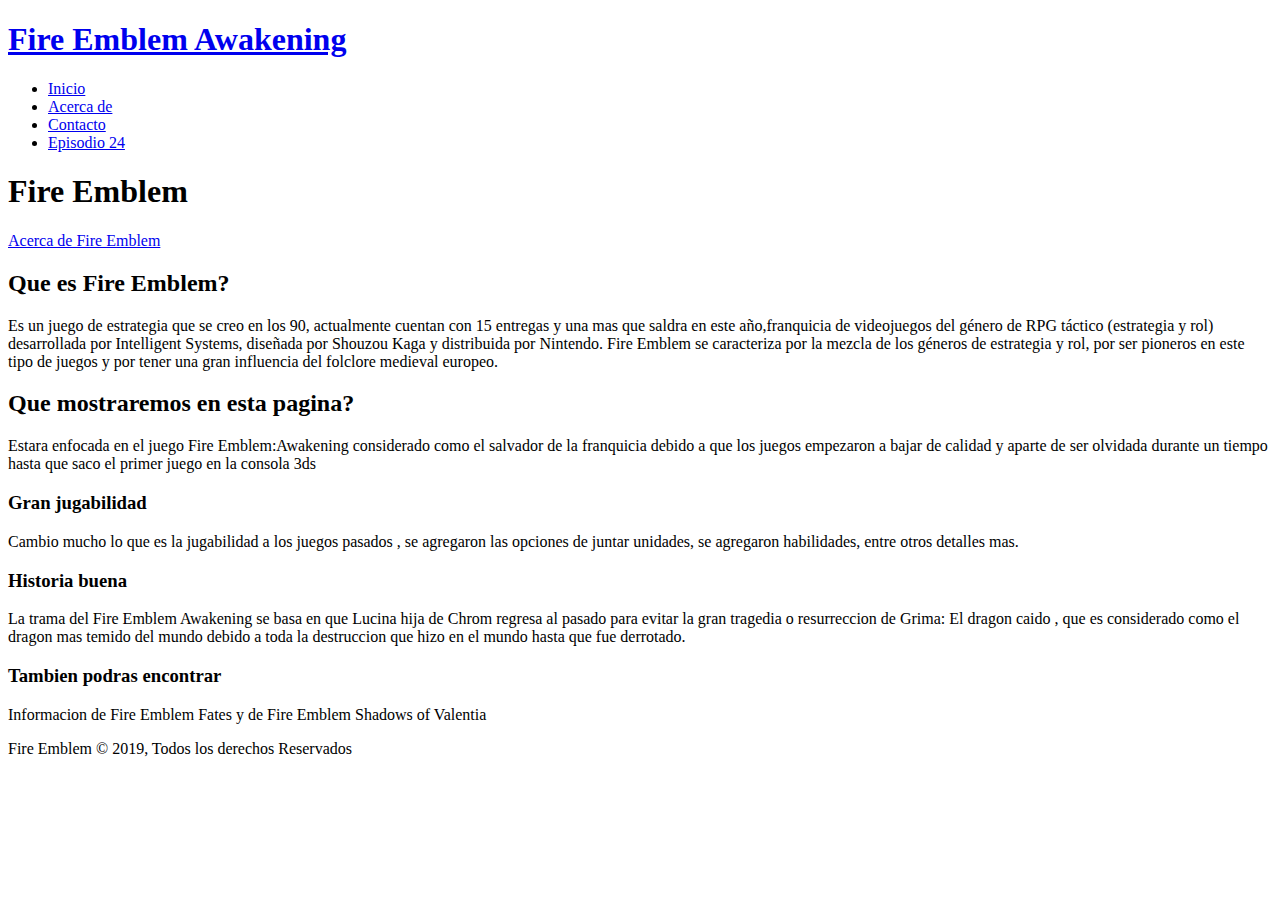
==== index.html @ 0f6c47e6 "Add files via upload" ====
<!--Paso 1-->
<!DOCTYPE html>
<html lang="en">
<head>
  <meta charset="UTF-8">
  <meta name="viewport" content="width=device-width, initial-scale=1.0">
  <meta http-equiv="X-UA-Compatible" content="ie=edge">
  <meta name="description" content="FIME Educación Técnica">
  <meta name="keywords" content="university, facultad, ingenieria, mecanica, electrica">
  <title>Fire Emblem:Awakening</title>
  <link rel="stylesheet" href="https://use.fontawesome.com/releases/v5.7.2/css/all.css" integrity="sha384-fnmOCqbTlWIlj8LyTjo7mOUStjsKC4pOpQbqyi7RrhN7udi9RwhKkMHpvLbHG9Sr" crossorigin="anonymous">
  <link rel="stylesheet" type="text/css" href="/css/styles.css">
</head>
<body>
  <header>
<!-- Paso 2-->
  <nav id="navbar">
    <div class="container">
      <h1 class="logo" title="Fire Emblem Awakening"><a href="/index.html">Fire Emblem Awakening</a></h1>
      <ul>
        <li><a class="current" href="/index.html">Inicio</a></li>
        <li><a href="/about.html">Acerca de</a></li>
        <li><a href="/about.html">Contacto</a></li>
        <li><a href="/Episodio 24.html">Episodio 24</a></li>
      
      </ul>
    </div>
  </nav>

  <!--Paso 4 -->
    <div id="welcome">
      <div class="container">
        <div class="welcome-content">
          <h1>
            <span class="text-primary"></span>Fire Emblem
          </h1>

          <a href="about.html" class="btn">Acerca de Fire Emblem</a>
        </div>
      </div>
    </div>
    <!--/* PASO 7 : se deben juntar ambas secionnes de lo contrario se crean 2 en dos dif espacios y no quedan juntas-->
    <section id="home-info" class="bg-dark">

        <div class="info-content">
          <h2>
            <span class="text-primary">Que es Fire Emblem?</span>
          </h2>
          <p>Es un juego de estrategia que se creo en los 90, actualmente cuentan con 15 entregas y una mas que saldra en este año,franquicia de videojuegos del género de RPG táctico (estrategia y rol) desarrollada por Intelligent Systems, diseñada por Shouzou Kaga y distribuida por Nintendo. Fire Emblem se caracteriza por la mezcla de los géneros de estrategia y rol, por ser pioneros en este tipo de juegos y por tener una gran influencia del folclore medieval europeo.</p>

        </div>


      <section id="home-info" class="bg-dark">

          <div class="info-content2">
            <h2>
              <span class="text-primary">Que mostraremos en esta pagina?</span>
            </h2>
            <p>Estara enfocada en el juego Fire Emblem:Awakening considerado como el salvador de la franquicia debido a que los juegos empezaron a bajar de calidad y aparte de ser olvidada durante un tiempo hasta que saco el primer juego en la consola 3ds</p>

          </div>
        </section>
      <!-- Paso 10 -->
        <section id="features">
          <div class="box bg-light">
            <i class="fas fa-university fa-3x"></i>
            <h3>Gran jugabilidad</h3>
            <p>Cambio mucho lo que es la jugabilidad a los juegos pasados , se agregaron las opciones de juntar unidades, se agregaron habilidades, entre otros detalles mas.</p>
          </div>
          <div class="box bg-primary">
            <i class="fab fa-angellist fa-3x"></i>
            <h3>Historia buena</h3>
            <p>La trama del Fire Emblem Awakening se basa en que Lucina hija de Chrom regresa al pasado para evitar la gran tragedia o resurreccion de Grima: El dragon caido , que es considerado como el dragon mas temido del mundo debido a toda la destruccion que hizo en el mundo hasta que fue derrotado.</p>
          </div>
          <div class="box bg-light">
            <i class="fas fa-bolt fa-3x"></i>
            <h3>Tambien podras encontrar</h3>
            <p>Informacion de Fire Emblem Fates y de Fire Emblem Shadows of Valentia</p>
          </div>
        </section>
      <!-- PASO 12-->
        <div class="clr"></div>
        <footer id="main-footer">
          <p>Fire Emblem &copy; 2019, Todos los derechos Reservados</p>
        </footer>
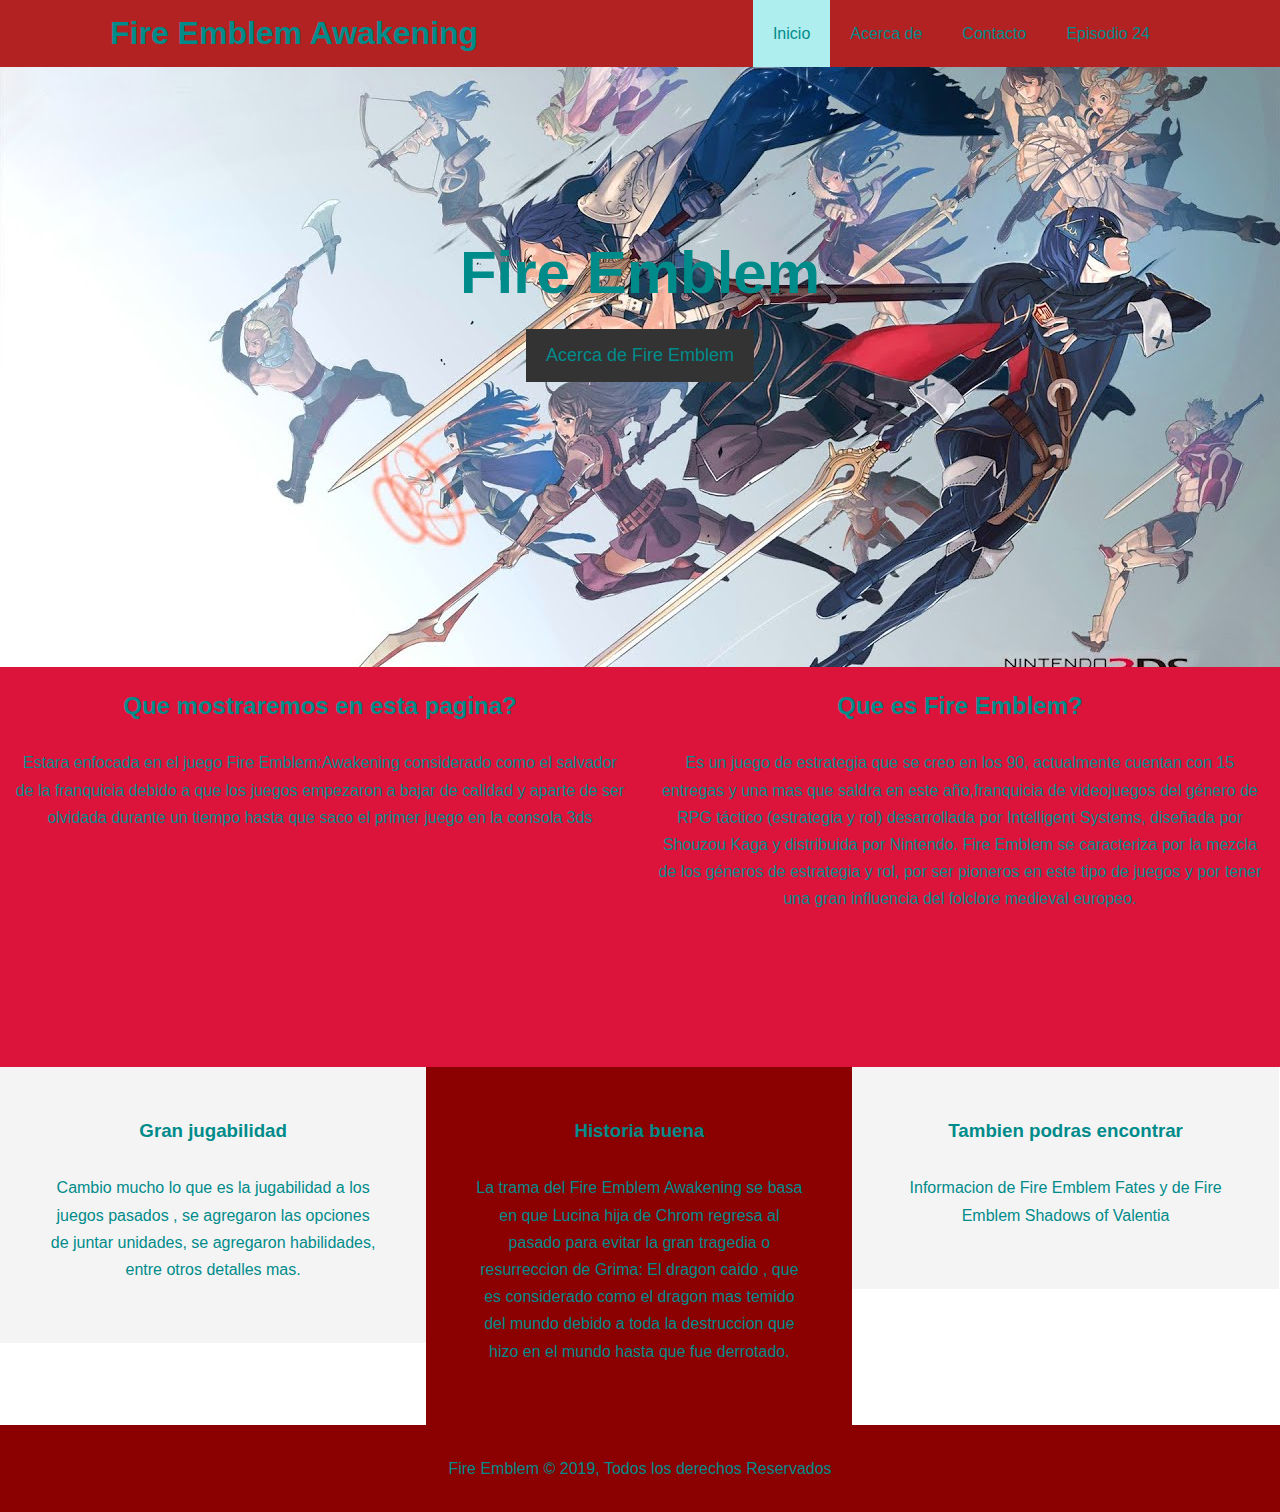
==== commit 0f1eb8ec: "Update index.html" ====
--- a/index.html
+++ b/index.html
@@ -9,7 +9,7 @@
   <meta name="keywords" content="university, facultad, ingenieria, mecanica, electrica">
   <title>Fire Emblem:Awakening</title>
   <link rel="stylesheet" href="https://use.fontawesome.com/releases/v5.7.2/css/all.css" integrity="sha384-fnmOCqbTlWIlj8LyTjo7mOUStjsKC4pOpQbqyi7RrhN7udi9RwhKkMHpvLbHG9Sr" crossorigin="anonymous">
-  <link rel="stylesheet" type="text/css" href="/css/styles.css">
+  <link rel="stylesheet" type="text/css" href="/CSS/styles.css">
 </head>
 <body>
   <header>
--- a/CSS/styles.css
+++ b/CSS/styles.css
@@ -0,0 +1,319 @@
+/* <!--Paso 3--> Reiniciar */
+* {
+  margin: 0;
+  padding: 0;
+  box-sizing: border-box;
+}
+
+b{
+  background: #8B0000;
+  color: #008B8B;
+}
+/* Estilo Menú */
+html, body {
+  font-family: 'Segoe UI', Tahoma, Geneva, Verdana, sans-serif;
+  line-height: 1.7em;
+}
+
+a {
+  color: #333;
+  text-decoration: none;
+}
+
+h1, h2, h3 {
+  padding-bottom: 20px;
+}
+
+p {
+  margin: 10px 0;
+}
+/* Clases Generales */
+
+/* container mantendrá el contenido centrado y con un máximo de ancho */
+.container {
+  margin: auto;
+  max-width: 1100px;
+  overflow: auto;
+  padding: 0 20px;
+
+}
+
+ /* Navbar  color de la barra */
+ #navbar { /* id */
+   background: #B22222;
+   color: #fff;
+   overflow: auto;
+ }
+
+#navbar a {
+  color: #008B8B;
+}
+
+#navbar h1 {
+  float: left;
+  padding-top: 20px;
+}
+
+#navbar ul {
+  list-style: none;
+  float: right;
+}
+
+#navbar ul li{
+  float: left;
+}
+
+#navbar ul li a {
+  display: block;
+  padding: 20px;
+  text-align: center;
+}
+
+#navbar ul li a:hover,
+#navbar ul li a.current {
+  border-color: #000080;
+  background: #AFEEEE;
+  color:  #008B8B;
+}
+
+
+
+/*------<!--Paso 5--> */
+.text-primary {  /*Clases*/
+  color:#008B8B;
+}
+
+.lead {
+  font-size: 20px;
+}
+
+.btn {
+  display: inline-block;
+  font-size: 18px;
+  color:  #008B8B;
+  background: #333;
+  padding: 13px 20px;
+  border: none;
+  cursor: pointer;
+}
+
+.btn:hover {
+  background: #AFEEEE;
+}
+
+
+/* Paso 6 Bienvenida */
+
+#welcome {
+  background: url('/imagenes/firemblem2.jpg') no-repeat center center/cover;
+  height: 600px;
+}
+
+#welcome .welcome-content {
+  color: #008B8B;
+  text-align: center;
+  padding-top: 170px;
+}
+
+#welcome .welcome-content h1 {
+  font-size: 60px;
+  line-height: 1.2em;
+}
+
+#welcome .welcome-content p {
+  padding-bottom: 20px;
+  line-height: 1.7em;
+}
+/*----- pASO 8 */
+.btn-light {
+  background: #f4f4f4;
+  color: #215b33;
+}
+
+.bg-dark {/* fondo de donde dice eduacion continua y demas*/
+  background: #DC143C;
+  color: #008B8B;
+}
+
+.bg-light {
+  background: #f4f4f4;
+  color:  #008B8B;
+}
+
+.bg-primary {
+  background: #8B0000;
+  color:  #008B8B;
+}
+/* PASO 9 Información Principal */
+
+#home-info { /* da mas espacio donde dice eduacion tecnica*/
+  height: 400px;
+}
+
+#home-info .info-content2 { /*imagen o texto al lado izquierdo*/
+float: left;
+width: 50%;
+height: 100%;
+text-align: center;
+padding: 25px 15px;
+overflow: hidden;
+}
+
+#home-info .info-content {
+  float: right;
+  width: 50%;
+  height: 100%;
+  text-align: center;
+  padding: 25px 15px;
+  overflow: hidden;
+}
+
+#home-info .info-content p {
+  padding-bottom: 30px
+}
+/*PASO 11*/
+.box {
+  float: left;
+  width: 33.3%;
+  padding: 50px;
+  text-align: center;
+}
+.box i {
+  margin-bottom: 10px;
+}
+/* PASO 13---*/
+.clr {
+  clear: both;
+}
+
+/* Pie de página */
+
+#main-footer {
+  text-align: center;
+  background: #8B0000;
+  color: #008B8B;
+  padding: 20px;
+}
+
+
+/*---- PASO 15*/
+.l-heading { /*TAMAÑO DE LA FUENTE*/
+  font-size: 20px;
+}
+
+/* Padding */
+
+.py-1 { padding: 10px 0; }
+.py-2 { padding: 20px 0; }
+.py-3 { padding: 30px 0; }
+
+/* PASO 16*/
+/* Acerca de */
+
+#about-info .info-right {
+  float: right;
+  width: 50%;
+  min-height: 100%;
+}
+
+#about-info .info-right img {
+  display: block;
+  margin: auto;
+  width: 70%;
+  border-radius: 50%; /* a mayor porcentaje mas redondo*/
+}
+
+#about-info .info-left {
+  float: left;
+  width: 50%;
+  min-height: 100%;
+}
+
+/* Testimonos */
+#testimonials {
+  height: 600px;
+  background: url('/imagenes/firemblem2.jpg') no-repeat center center/cover;
+  padding-top: 100px;
+}
+
+#testimonials h2 {
+  color: #fff;
+  text-align: center;
+  padding-bottom: 40px;
+}
+
+#testimonials .testimonial {
+  padding: 20px;
+  margin-bottom: 40px;
+  border-radius: 5px;
+  opacity: 0.9;
+}
+/* border-radius para obtener el efecto redondo de las imágenes */
+/*si se desea centar la imagen se puede hacer agregando center en la linea de la imagen*/
+#testimonials .testimonial img {
+  width: 200px;
+  float: center;
+  margin-right: 20px;
+  border-radius: 50%;
+}
+
+
+
+
+#testimonials1 {
+  height: 600px;
+  background: url('/imagenes/fondo2.jpg') no-repeat center center/cover;
+  padding-top: 100px;
+}
+
+#testimonials1 h2 {
+  color: #fff;
+  text-align: center;
+  padding-bottom: 40px;
+}
+
+#testimonials1 .testimonial {
+  padding: 20px;
+  margin-bottom: 40px;
+  border-radius: 5px;
+  opacity: 0.9;
+}
+/* border-radius para obtener el efecto redondo de las imágenes */
+/*si se desea centar la imagen se puede hacer agregando center en la linea de la imagen*/
+#testimonials1 .testimonial img {
+  width: 200px;
+  float: center;
+  margin-right: 20px;
+  border-radius: 50%;
+}
+
+
+/* Forma de Contacto */
+
+#contact-form .form-group {
+  margin-bottom: 20px;
+}
+
+#contact-form label {
+  display: block;
+  margin-bottom: 5px;
+}
+
+#contact-form input,
+#contact-form textarea {
+  width: 100%;
+  padding: 10px;
+  border: 1px #ddd solid;
+}
+
+#contact-form textarea {
+  height: 200px;
+}
+
+
+/* La propiedad focus se presenta cuando el usuario selecciona un input en este caso el resultado será un cambio de color en el borde de los inputs y de los textarea al momento de seleccionarlos */
+#contact-form input:focus,
+#contact-form textarea:focus {
+  outline: none;
+  border-color: #5BBF21;
+}
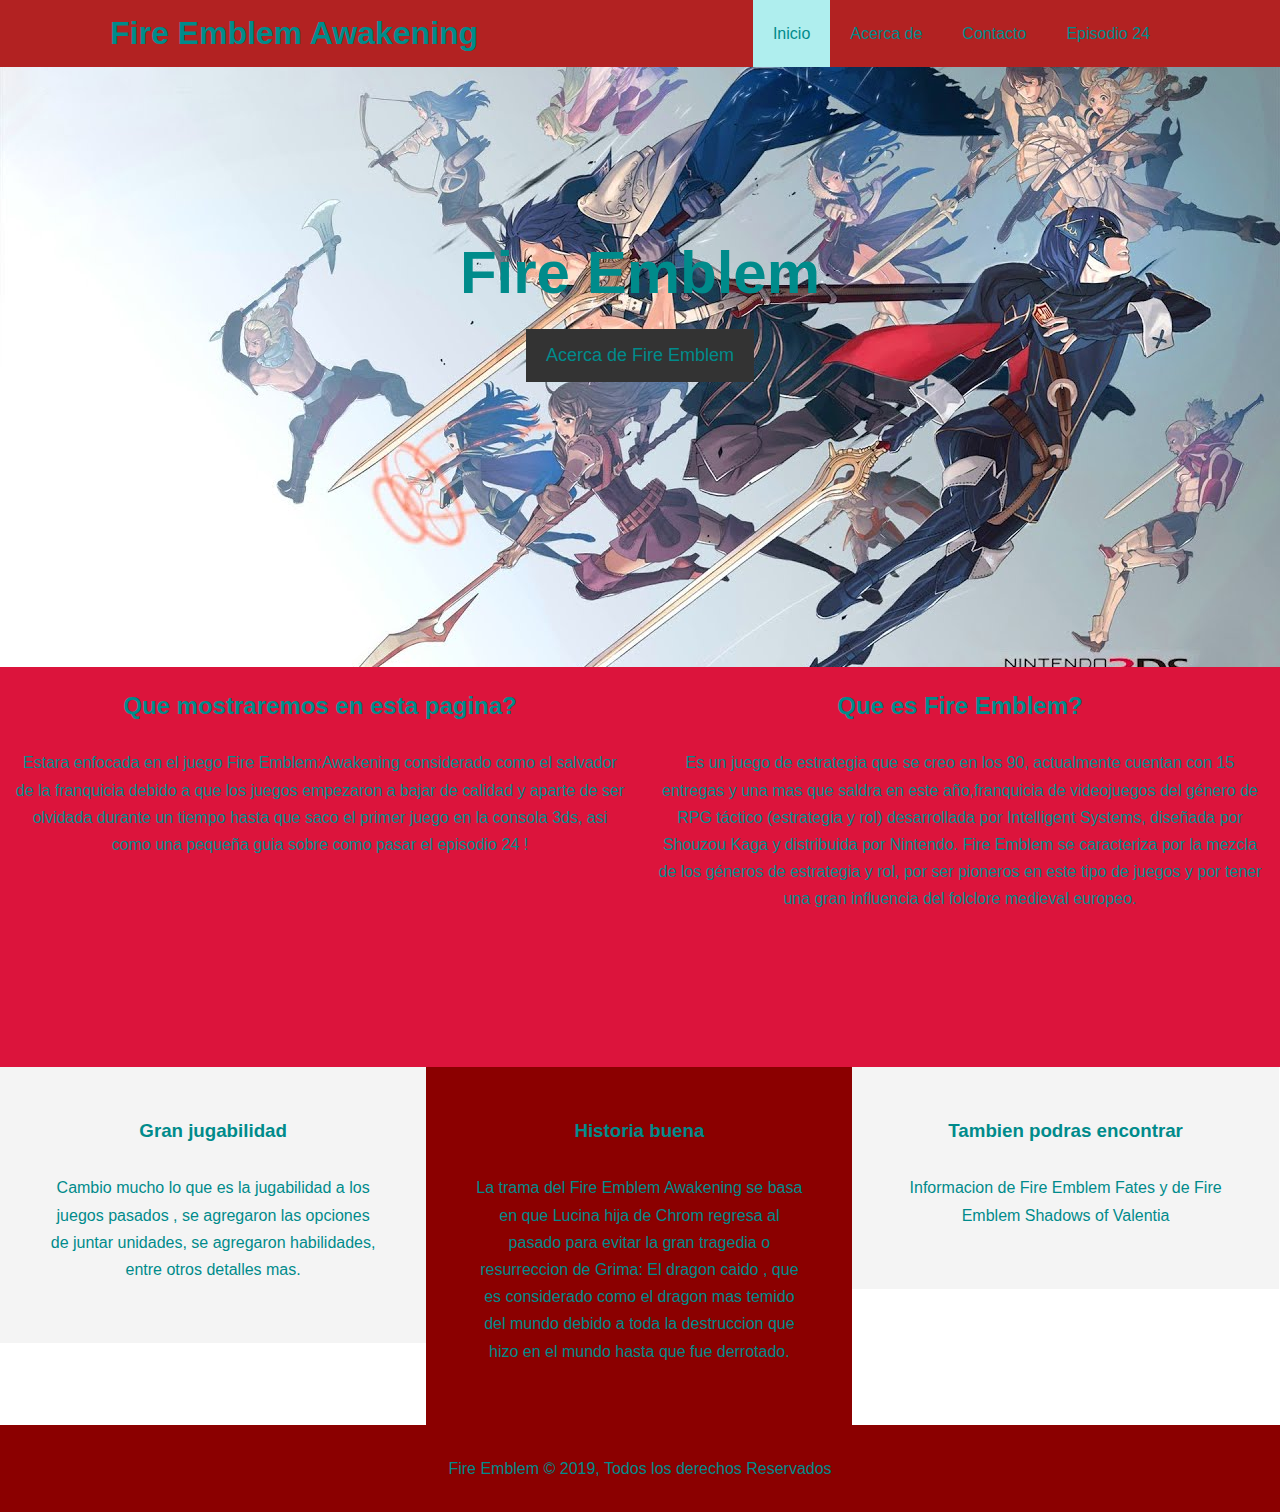
==== commit c12789cd: "Update index.html" ====
--- a/index.html
+++ b/index.html
@@ -9,19 +9,19 @@
   <meta name="keywords" content="university, facultad, ingenieria, mecanica, electrica">
   <title>Fire Emblem:Awakening</title>
   <link rel="stylesheet" href="https://use.fontawesome.com/releases/v5.7.2/css/all.css" integrity="sha384-fnmOCqbTlWIlj8LyTjo7mOUStjsKC4pOpQbqyi7RrhN7udi9RwhKkMHpvLbHG9Sr" crossorigin="anonymous">
-  <link rel="stylesheet" type="text/css" href="/CSS/styles.css">
+  <link rel="stylesheet" type="text/css" href="./CSS/styles.css">
 </head>
 <body>
   <header>
 <!-- Paso 2-->
   <nav id="navbar">
     <div class="container">
-      <h1 class="logo" title="Fire Emblem Awakening"><a href="/index.html">Fire Emblem Awakening</a></h1>
+      <h1 class="logo" title="Fire Emblem Awakening"><a href="./index.html">Fire Emblem Awakening</a></h1>
       <ul>
-        <li><a class="current" href="/index.html">Inicio</a></li>
-        <li><a href="/about.html">Acerca de</a></li>
-        <li><a href="/about.html">Contacto</a></li>
-        <li><a href="/Episodio 24.html">Episodio 24</a></li>
+        <li><a class="current" href="./index.html">Inicio</a></li>
+        <li><a href="./about.html">Acerca de</a></li>
+        <li><a href="./about.html">Contacto</a></li>
+        <li><a href="./Episodio 24.html">Episodio 24</a></li>
       
       </ul>
     </div>
@@ -35,7 +35,7 @@
             <span class="text-primary"></span>Fire Emblem
           </h1>
 
-          <a href="about.html" class="btn">Acerca de Fire Emblem</a>
+          <a href="./about.html" class="btn">Acerca de Fire Emblem</a>
         </div>
       </div>
     </div>
@@ -57,7 +57,7 @@
             <h2>
               <span class="text-primary">Que mostraremos en esta pagina?</span>
             </h2>
-            <p>Estara enfocada en el juego Fire Emblem:Awakening considerado como el salvador de la franquicia debido a que los juegos empezaron a bajar de calidad y aparte de ser olvidada durante un tiempo hasta que saco el primer juego en la consola 3ds</p>
+            <p>Estara enfocada en el juego Fire Emblem:Awakening considerado como el salvador de la franquicia debido a que los juegos empezaron a bajar de calidad y aparte de ser olvidada durante un tiempo hasta que saco el primer juego en la consola 3ds, asi como una pequeña guia sobre como pasar el episodio 24 !</p>
 
           </div>
         </section>
--- a/CSS/styles.css
+++ b/CSS/styles.css
@@ -105,7 +105,7 @@
 /* Paso 6 Bienvenida */
 
 #welcome {
-  background: url('/imagenes/firemblem2.jpg') no-repeat center center/cover;
+  background: url('../imagenes/firemblem2.jpg') no-repeat center center/cover;
   height: 600px;
 }
 
@@ -232,7 +232,7 @@
 /* Testimonos */
 #testimonials {
   height: 600px;
-  background: url('/imagenes/firemblem2.jpg') no-repeat center center/cover;
+  background: url('../imagenes/firemblem2.jpg') no-repeat center center/cover;
   padding-top: 100px;
 }
 
@@ -262,7 +262,7 @@
 
 #testimonials1 {
   height: 600px;
-  background: url('/imagenes/fondo2.jpg') no-repeat center center/cover;
+  background: url('../imagenes/fondo2.jpg') no-repeat center center/cover;
   padding-top: 100px;
 }
 
